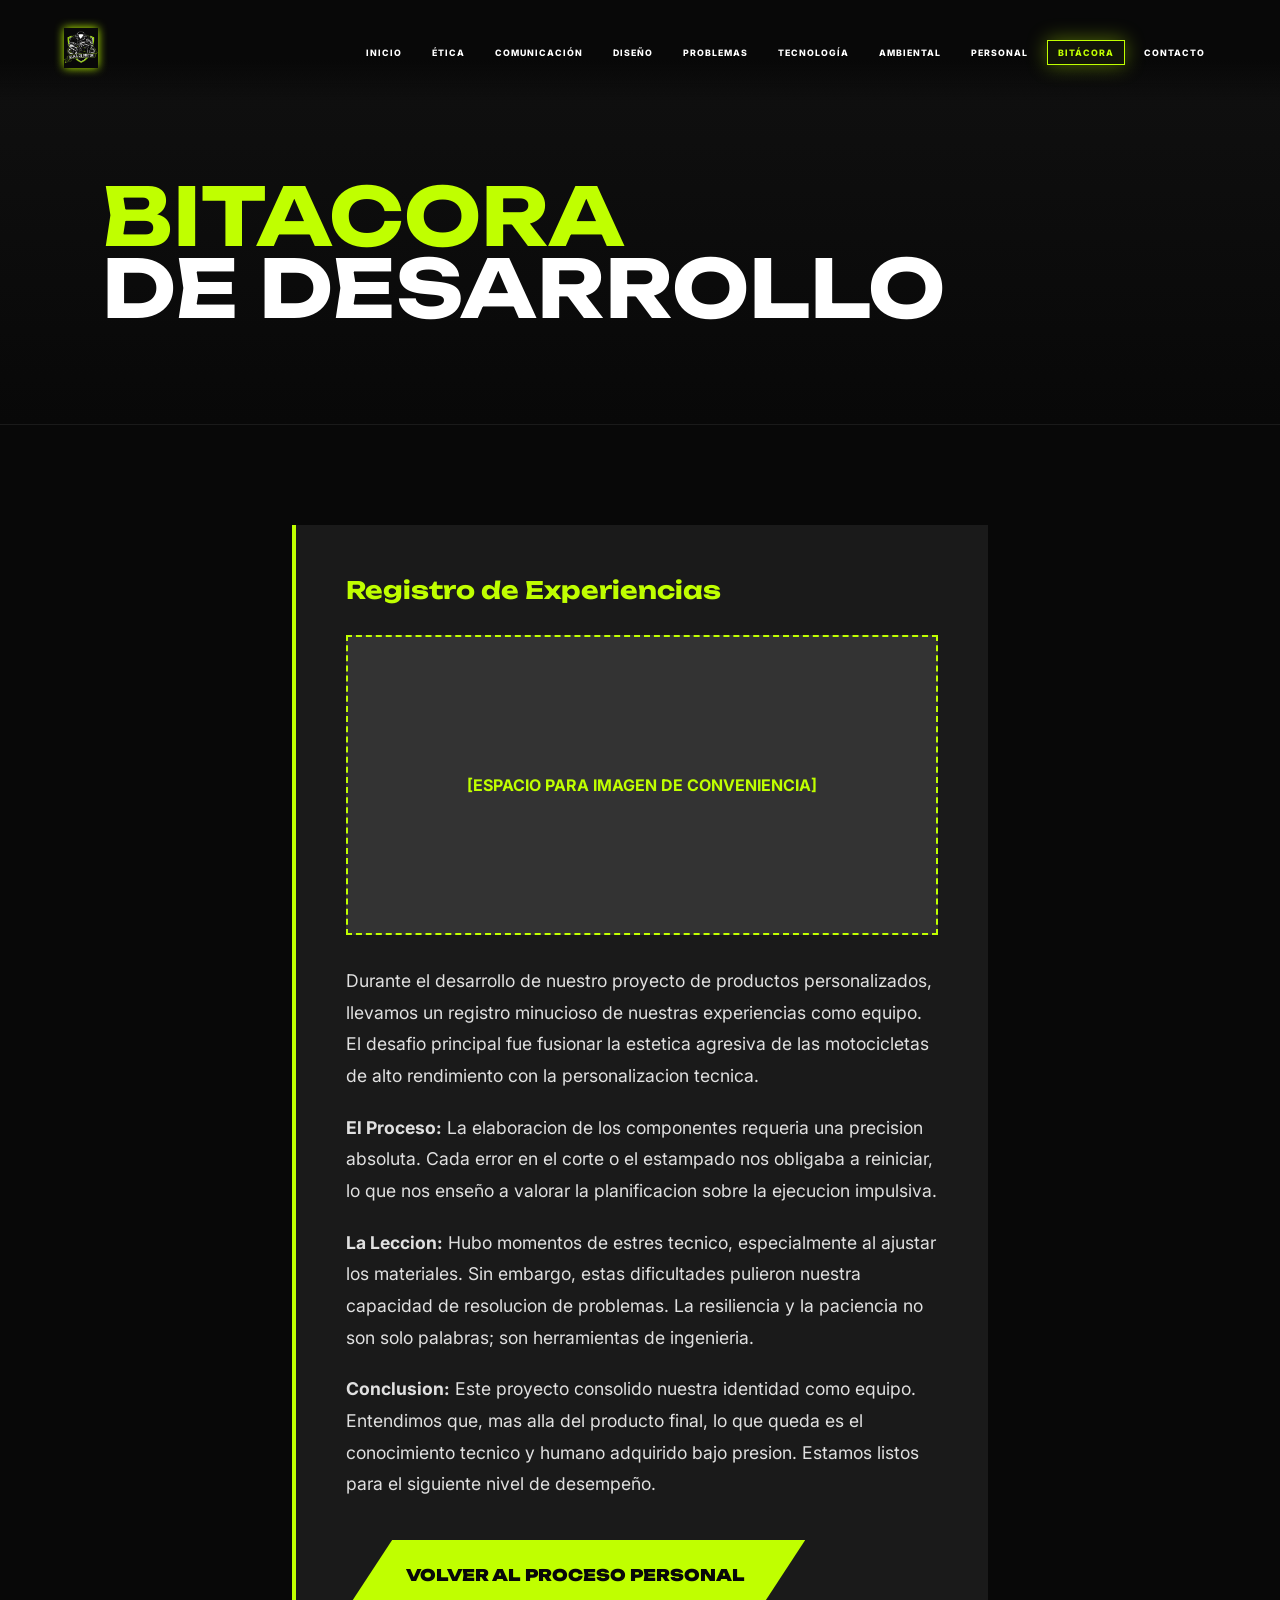
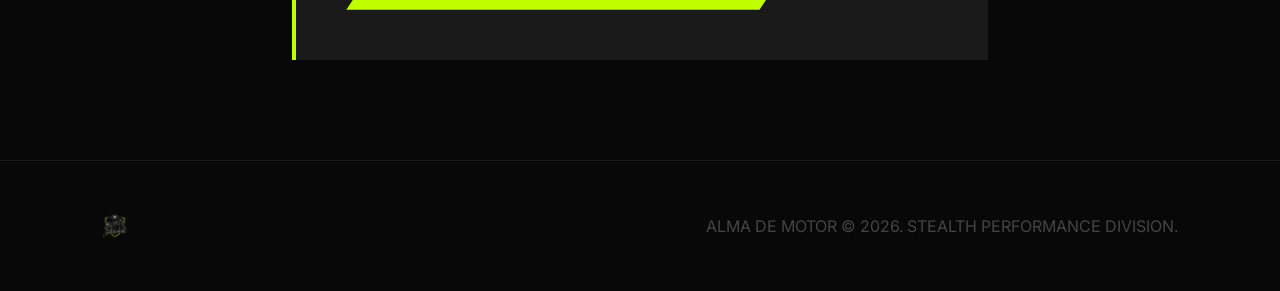
==== bitacora.html @ 805fa4a4 "Cambios de Xavier" ====
<!DOCTYPE html>
<html lang="es">
<head>
    <meta charset="UTF-8">
    <meta name="viewport" content="width=device-width, initial-scale=1.0">
    <title>BITACORA | Alma de Motor</title>
    <link rel="stylesheet" href="https://cdnjs.cloudflare.com/ajax/libs/font-awesome/6.4.0/css/all.min.css">
    <link rel="stylesheet" href="css/style.css">
</head>
<body>

    <nav class="navbar">
        <a href="index.html" class="logo"><img src="assets/Logo.jpg" alt="Alma de Motor"></a>
        <ul class="nav-links">
            <li><a href="index.html">Inicio</a></li>
            <li><a href="competencia1.html">Ética</a></li>
            <li><a href="competencia2.html">Comunicación</a></li>
            <li><a href="competencia3.html">Diseño</a></li>
            <li><a href="competencia4.html">Problemas</a></li>
            <li><a href="competencia5.html">Tecnología</a></li>
            <li><a href="competencia6.html">Ambiental</a></li>
            <li><a href="competencia7.html">Personal</a></li>
            <li><a href="bitacora.html" class="active">Bitácora</a></li>
            <li><a href="contacto.html">Contacto</a></li>
        </ul>
    </nav>

    <header class="page-header">
        <h1><span>BITACORA</span> DE DESARROLLO</h1>
    </header>

    <section class="container" style="max-width: 900px;">
        <div style="background: var(--tungsten); padding: 50px; border-left: 4px solid var(--acid);">
            <h2 style="font-family: 'Unbounded'; color: var(--acid); margin-bottom: 30px;">Registro de Experiencias</h2>
            
            <div style="width: 100%; height: 300px; background: #333; margin-bottom: 30px; display: flex; align-items: center; justify-content: center; border: 2px dashed var(--acid);">
                <span style="color: var(--acid); font-weight: bold;">[ESPACIO PARA IMAGEN DE CONVENIENCIA]</span>
            </div>

            <div style="line-height: 1.8; color: var(--silver); font-size: 1.1rem; display: flex; flex-direction: column; gap: 20px;">
                <p>Durante el desarrollo de nuestro proyecto de productos personalizados, llevamos un registro minucioso de nuestras experiencias como equipo. El desafio principal fue fusionar la estetica agresiva de las motocicletas de alto rendimiento con la personalizacion tecnica.</p>
                <p><strong>El Proceso:</strong> La elaboracion de los componentes requeria una precision absoluta. Cada error en el corte o el estampado nos obligaba a reiniciar, lo que nos enseño a valorar la planificacion sobre la ejecucion impulsiva.</p>
                <p><strong>La Leccion:</strong> Hubo momentos de estres tecnico, especialmente al ajustar los materiales. Sin embargo, estas dificultades pulieron nuestra capacidad de resolucion de problemas. La resiliencia y la paciencia no son solo palabras; son herramientas de ingenieria.</p>
                <p><strong>Conclusion:</strong> Este proyecto consolido nuestra identidad como equipo. Entendimos que, mas alla del producto final, lo que queda es el conocimiento tecnico y humano adquirido bajo presion. Estamos listos para el siguiente nivel de desempeño.</p>
            </div>
            
            <div style="margin-top: 40px; display: flex; gap: 20px;">
                <a href="competencia7.html" class="btn-volt">VOLVER AL PROCESO PERSONAL</a>
            </div>
        </div>
    </section>

    <footer style="padding: 50px 8%; border-top: 1px solid var(--tungsten);">
        <div style="display: flex; justify-content: space-between; align-items: center;">
            <img src="assets/Logo.jpg" alt="Logo" style="height: 30px; opacity: 0.5;">
            <p style="color: #444;">ALMA DE MOTOR © 2026. STEALTH PERFORMANCE DIVISION.</p>
        </div>
    </footer>

    <script src="js/main.js"></script>
</body>
</html>
---- css/style.css ----
/* 
   ALMA DE MOTOR - HYPER-NEON STEALTH UI
   Palette: #000000 (Carbon), #C0FF00 (Acid Lime), #333333 (Tungsten), #FFFFFF (Pure)
*/

@import url('https://fonts.googleapis.com/css2?family=Unbounded:wght@400;900&family=Inter:wght@300;700&display=swap');

:root {
    --carbon: #080808;      /* Negro base profundo */
    --acid: #C0FF00;        /* Verde Ácido / Volt (EL COLOR LLAMATIVO) */
    --tungsten: #1A1A1A;    /* Gris técnico */
    --silver: #E0E0E0;      /* Detalle metálico */
    --white: #FFFFFF;
    --transition: 0.4s cubic-bezier(0.9, 0, 0.1, 1);
    --neon-glow: 0 0 20px rgba(192, 255, 0, 0.4);
}

* { margin: 0; padding: 0; box-sizing: border-box; }

body {
    font-family: 'Inter', sans-serif;
    background-color: var(--carbon);
    color: var(--white);
    overflow-x: hidden;
}

/* NAVBAR STEALTH */
.navbar {
    position: fixed;
    top: 0; width: 100%; height: 100px;
    z-index: 1000;
    display: flex;
    justify-content: space-between;
    align-items: center;
    padding: 0 5%;
    background: linear-gradient(to bottom, var(--carbon) 60%, transparent);
    transition: var(--transition);
}

.navbar.scrolled {
    height: 70px;
    background: rgba(8, 8, 8, 0.95);
    backdrop-filter: blur(10px);
    border-bottom: 2px solid var(--acid);
}

.logo img { height: 40px; filter: drop-shadow(0 0 5px var(--acid)); }

.nav-links { display: flex; list-style: none; gap: 8px; flex-wrap: wrap; justify-content: flex-end; }
.nav-links a {
    text-decoration: none;
    color: var(--white);
    font-weight: 800;
    font-size: 0.55rem;
    text-transform: uppercase;
    letter-spacing: 1px;
    padding: 6px 10px;
    border: 1px solid transparent;
    transition: 0.3s;
}

.nav-links a:hover, .nav-links a.active {
    color: var(--acid);
    border: 1px solid var(--acid);
    background: rgba(192, 255, 0, 0.05);
    box-shadow: var(--neon-glow);
}

/* HERO AGRESIVO */
.hero {
    height: 100vh;
    display: flex;
    align-items: center;
    padding: 0 8%;
    background: radial-gradient(circle at 80% 50%, #1a1a1a 0%, var(--carbon) 70%);
    position: relative;
    overflow: hidden;
}

.hero-video {
    position: absolute;
    top: 50%;
    left: 50%;
    min-width: 100%;
    min-height: 100%;
    width: auto;
    height: auto;
    transform: translate(-50%, -50%);
    object-fit: cover;
    z-index: 1;
    opacity: 0.6;
}

.hero-overlay {
    position: absolute;
    top: 0;
    left: 0;
    width: 100%;
    height: 100%;
    background: linear-gradient(70deg, var(--carbon) 30%, transparent 100%);
    z-index: 2;
}

.hero-content { z-index: 10; width: 100%; }

.hero-content h1 {
    font-family: 'Unbounded', cursive;
    font-size: clamp(3rem, 12vw, 10rem);
    line-height: 0.8;
    text-transform: uppercase;
    color: var(--white);
    margin-bottom: 20px;
}

.hero-content h1 span {
    color: var(--acid);
    -webkit-text-stroke: 2px var(--acid);
    -webkit-text-fill-color: transparent;
    display: block;
}

.hero-content p {
    font-size: 1.5rem;
    max-width: 600px;
    color: var(--silver);
    font-weight: 300;
    margin-bottom: 40px;
}

/* MÉTRICAS EN BLOQUE VOLT */
.high-impact-bar {
    display: grid;
    grid-template-columns: repeat(3, 1fr);
    background: var(--acid);
    color: var(--carbon);
    padding: 80px 5%;
}

.impact-item h2 { font-family: 'Unbounded'; font-size: 5rem; line-height: 1; }
.impact-item p { font-weight: 900; text-transform: uppercase; letter-spacing: 2px; }

/* GRID DE MÁQUINAS (STYLIZED) */
.grid-section { padding: 120px 8%; background: #0c0c0c; }

.machine-grid {
    display: grid;
    grid-template-columns: 1fr 1fr 1fr;
    gap: 30px;
}

.machine-card {
    background: var(--tungsten);
    height: 500px;
    position: relative;
    overflow: hidden;
    border-bottom: 5px solid var(--tungsten);
    transition: var(--transition);
}

.machine-card:hover {
    border-bottom-color: var(--acid);
    transform: translateY(-10px);
}

.machine-card img {
    width: 100%; height: 100%; object-fit: cover;
    opacity: 0.5;
    transition: 0.5s;
}

.machine-card:hover img { opacity: 1; transform: scale(1.1); }

.card-info {
    position: absolute;
    bottom: 0; left: 0; width: 100%;
    padding: 40px;
    background: linear-gradient(to top, var(--carbon), transparent);
}

.card-info h3 { font-family: 'Unbounded'; color: var(--acid); margin-bottom: 10px; }

/* REVEAL */
.reveal { opacity: 0; transform: translateY(50px); transition: 1s var(--transition); }
.reveal.active { opacity: 1; transform: translateY(0); }

/* BOTÓN NEÓN */
.btn-volt {
    padding: 25px 60px;
    background: var(--acid);
    color: var(--carbon);
    text-decoration: none;
    font-family: 'Unbounded';
    font-weight: 900;
    text-transform: uppercase;
    display: inline-block;
    clip-path: polygon(10% 0, 100% 0, 90% 100%, 0 100%);
    transition: 0.3s;
}

.btn-volt:hover {
    background: var(--white);
    transform: skewX(-5deg) scale(1.05);
    box-shadow: 0 0 30px var(--acid);
}

/* FOOTER */
footer { padding: 100px 8%; background: var(--carbon); border-top: 1px solid var(--tungsten); }

/* INTERNAL PAGES STYLING */
.page-header {
    padding: 180px 8% 100px;
    background: linear-gradient(to bottom, #111, var(--carbon));
    border-bottom: 1px solid var(--tungsten);
}

.page-header h1 {
    font-family: 'Unbounded';
    font-size: clamp(2.5rem, 8vw, 5rem);
    text-transform: uppercase;
    line-height: 0.9;
}

.page-header h1 span {
    color: var(--acid);
    display: block;
}

.container {
    max-width: 1400px;
    margin: 0 auto;
    padding: 100px 8%;
}

.section-grid {
    display: grid;
    grid-template-columns: repeat(auto-fit, minmax(300px, 1fr));
    gap: 40px;
    margin-top: 60px;
}

/* FORM STYLES */
.contact-container {
    display: grid;
    grid-template-columns: 1.5fr 1fr;
    gap: 80px;
}

.form-group {
    margin-bottom: 30px;
    position: relative;
}

.form-group input, 
.form-group textarea {
    width: 100%;
    background: var(--tungsten);
    border: 1px solid #333;
    padding: 20px;
    color: var(--white);
    font-family: 'Inter';
    font-size: 1rem;
    transition: 0.3s;
    outline: none;
}

.form-group input:focus, 
.form-group textarea:focus {
    border-color: var(--acid);
    box-shadow: var(--neon-glow);
}

.info-card {
    background: var(--tungsten);
    padding: 50px;
    border-left: 4px solid var(--acid);
}

.info-card h3 {
    font-family: 'Unbounded';
    color: var(--acid);
    margin-bottom: 20px;
    font-size: 1.5rem;
}

.info-card p {
    margin-bottom: 15px;
    color: var(--silver);
    font-size: 1.1rem;
}

/* RESPONSIVE */
@media (max-width: 1024px) {
    .machine-grid, .section-grid { grid-template-columns: 1fr 1fr; }
    .contact-container { grid-template-columns: 1fr; }
}

@media (max-width: 768px) {
    .machine-grid, .section-grid { grid-template-columns: 1fr; }
    .navbar { height: 80px; }
    .hero-content h1 { font-size: 4rem; }
    .high-impact-bar { grid-template-columns: 1fr; gap: 40px; text-align: center; }
}
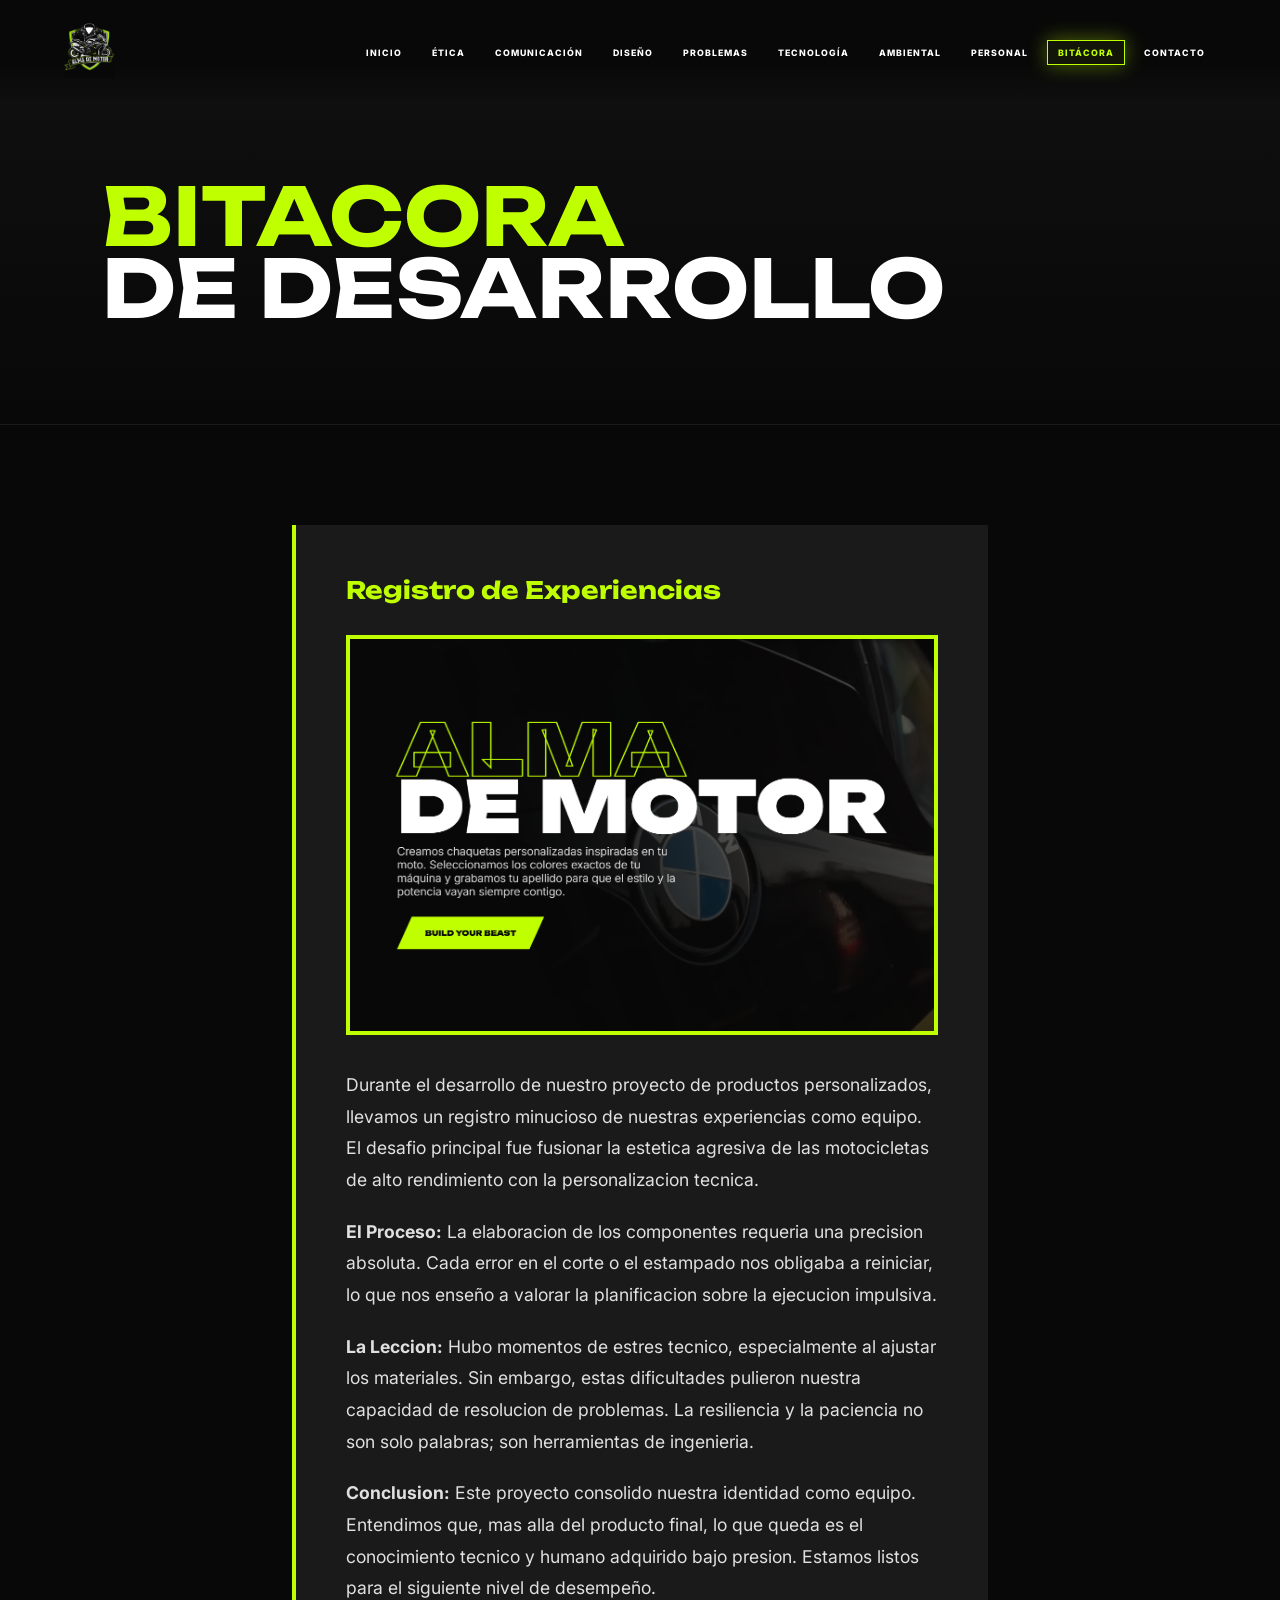
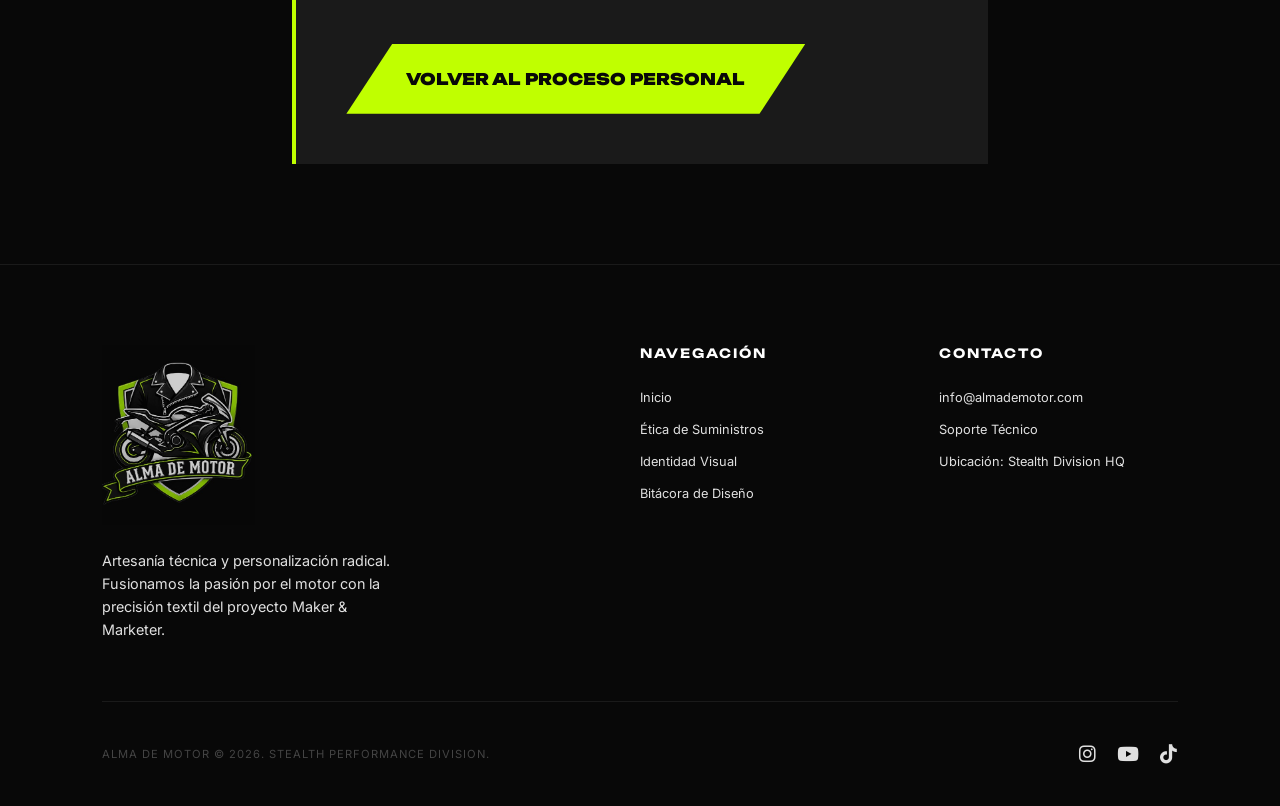
==== commit b4138070: "Adaptando a Telefonos" ====
--- a/bitacora.html
+++ b/bitacora.html
@@ -11,6 +11,11 @@
 
     <nav class="navbar">
         <a href="index.html" class="logo"><img src="assets/Logo.jpg" alt="Alma de Motor"></a>
+        <div class="menu-toggle">
+            <span></span>
+            <span></span>
+            <span></span>
+        </div>
         <ul class="nav-links">
             <li><a href="index.html">Inicio</a></li>
             <li><a href="competencia1.html">Ética</a></li>
@@ -33,9 +38,7 @@
         <div style="background: var(--tungsten); padding: 50px; border-left: 4px solid var(--acid);">
             <h2 style="font-family: 'Unbounded'; color: var(--acid); margin-bottom: 30px;">Registro de Experiencias</h2>
             
-            <div style="width: 100%; height: 300px; background: #333; margin-bottom: 30px; display: flex; align-items: center; justify-content: center; border: 2px dashed var(--acid);">
-                <span style="color: var(--acid); font-weight: bold;">[ESPACIO PARA IMAGEN DE CONVENIENCIA]</span>
-            </div>
+            <img src="ALMA DE MOTOR - PORTADA.png" alt="Registro de Experiencias" style="width: 100%; height: 400px; object-fit: cover; margin-bottom: 30px; border: 4px solid var(--acid);">
 
             <div style="line-height: 1.8; color: var(--silver); font-size: 1.1rem; display: flex; flex-direction: column; gap: 20px;">
                 <p>Durante el desarrollo de nuestro proyecto de productos personalizados, llevamos un registro minucioso de nuestras experiencias como equipo. El desafio principal fue fusionar la estetica agresiva de las motocicletas de alto rendimiento con la personalizacion tecnica.</p>
@@ -50,10 +53,37 @@
         </div>
     </section>
 
-    <footer style="padding: 50px 8%; border-top: 1px solid var(--tungsten);">
-        <div style="display: flex; justify-content: space-between; align-items: center;">
-            <img src="assets/Logo.jpg" alt="Logo" style="height: 30px; opacity: 0.5;">
-            <p style="color: #444;">ALMA DE MOTOR © 2026. STEALTH PERFORMANCE DIVISION.</p>
+    <footer>
+        <div class="footer-content">
+            <div class="footer-brand">
+                <img src="assets/Logo.jpg" alt="Logo" style="height: 180px; opacity: 0.8;">
+                <p>Artesanía técnica y personalización radical. Fusionamos la pasión por el motor con la precisión textil del proyecto Maker & Marketer.</p>
+            </div>
+            <div class="footer-links">
+                <h4>NAVEGACIÓN</h4>
+                <ul>
+                    <li><a href="index.html">Inicio</a></li>
+                    <li><a href="competencia1.html">Ética de Suministros</a></li>
+                    <li><a href="competencia3.html">Identidad Visual</a></li>
+                    <li><a href="bitacora.html">Bitácora de Diseño</a></li>
+                </ul>
+            </div>
+            <div class="footer-links">
+                <h4>CONTACTO</h4>
+                <ul>
+                    <li><a href="mailto:info@almademotor.com">info@almademotor.com</a></li>
+                    <li><a href="contacto.html">Soporte Técnico</a></li>
+                    <li><a href="#">Ubicación: Stealth Division HQ</a></li>
+                </ul>
+            </div>
+        </div>
+        <div class="footer-bottom">
+            <p>ALMA DE MOTOR © 2026. STEALTH PERFORMANCE DIVISION.</p>
+            <div class="social-links">
+                <a href="#"><i class="fab fa-instagram"></i></a>
+                <a href="#"><i class="fab fa-youtube"></i></a>
+                <a href="#"><i class="fab fa-tiktok"></i></a>
+            </div>
         </div>
     </footer>
 
--- a/css/style.css
+++ b/css/style.css
@@ -44,7 +44,7 @@
     border-bottom: 2px solid var(--acid);
 }
 
-.logo img { height: 40px; filter: drop-shadow(0 0 5px var(--acid)); }
+.logo img { height: 60px; }
 
 .nav-links { display: flex; list-style: none; gap: 8px; flex-wrap: wrap; justify-content: flex-end; }
 .nav-links a {
@@ -64,6 +64,22 @@
     border: 1px solid var(--acid);
     background: rgba(192, 255, 0, 0.05);
     box-shadow: var(--neon-glow);
+}
+
+.menu-toggle {
+    display: none;
+    flex-direction: column;
+    gap: 6px;
+    cursor: pointer;
+    z-index: 1001;
+}
+
+.menu-toggle span {
+    display: block;
+    width: 30px;
+    height: 2px;
+    background: var(--white);
+    transition: 0.3s;
 }
 
 /* HERO AGRESIVO */
@@ -289,14 +305,182 @@
 }
 
 /* RESPONSIVE */
+/* Competence Pages Styling */
+.comp-content { padding: 100px 8%; color: var(--silver); }
+.hero-comp { border-left: 5px solid var(--acid); padding-left: 40px; margin-bottom: 60px; }
+.hero-comp h1 { font-family: 'Unbounded'; font-size: clamp(2rem, 5vw, 3.5rem); line-height: 1; }
+
+/* C5 - Tech Hero */
+.tech-hero { text-align: center; margin-bottom: 80px; padding: 60px; border: 2px solid var(--acid); }
+.tech-hero h1 { font-family: 'Unbounded'; font-size: clamp(2rem, 6vw, 4rem); }
+
+/* C7 - Journal */
+.journal-container { background: var(--tungsten); padding: 50px; border-left: 5px solid var(--acid); }
+.day-entry { margin-bottom: 40px; padding-bottom: 30px; border-bottom: 1px solid #444; }
+.day-entry h3 { color: var(--acid); font-family: 'Unbounded'; margin-bottom: 15px; }
+
+/* Lists */
+.list-big { list-style: none; padding: 0; }
+.list-big li { margin-bottom: 20px; padding: 15px; background: #252525; border-radius: 5px; }
+.list-big i { color: var(--acid); margin-right: 15px; font-size: 1.2rem; }
+.info-list { list-style: none; padding: 0; }
+.info-list li { margin-bottom: 15px; padding: 10px; background: #252525; }
+.risk-item { margin-bottom: 15px; padding: 10px; background: #252525; }
+
+/* Contact */
+.contact-container { display: grid; grid-template-columns: 1.5fr 1fr; gap: 80px; }
+
+.content-grid { 
+    display: grid; 
+    grid-template-columns: 1fr 1fr; 
+    gap: 40px; 
+    margin-top: 40px; 
+}
+
+.box { background: var(--tungsten); padding: 40px; }
+.box h3 { color: var(--acid); font-family: 'Unbounded'; margin-bottom: 20px; }
+.box img { max-width: 100%; height: auto !important; }
+
+/* Global Footer Image Fix */
+.footer-brand img {
+    max-width: 100%;
+    height: auto !important;
+    max-height: 180px;
+}
+
 @media (max-width: 1024px) {
-    .machine-grid, .section-grid { grid-template-columns: 1fr 1fr; }
-    .contact-container { grid-template-columns: 1fr; }
+    .content-grid { grid-template-columns: 1fr; }
+    .footer-content { grid-template-columns: 1fr 1fr; }
 }
 
 @media (max-width: 768px) {
     .machine-grid, .section-grid { grid-template-columns: 1fr; }
-    .navbar { height: 80px; }
-    .hero-content h1 { font-size: 4rem; }
+    .navbar { height: 80px; padding: 0 5%; }
+    
+    .menu-toggle { display: flex; }
+    
+    .nav-links {
+        position: fixed;
+        top: 0;
+        right: -100%;
+        width: 80%;
+        height: 100vh;
+        background: rgba(8, 8, 8, 0.98);
+        flex-direction: column;
+        justify-content: center;
+        align-items: center;
+        gap: 20px;
+        transition: 0.5s cubic-bezier(0.9, 0, 0.1, 1);
+        backdrop-filter: blur(20px);
+        border-left: 2px solid var(--acid);
+    }
+    
+    .nav-links.active { right: 0; }
+    
+    .nav-links a { font-size: 1rem; width: 100%; text-align: center; padding: 15px; }
+
+    .hero-content h1 { font-size: 3.5rem; }
+    .hero-content p { font-size: 1.1rem; }
     .high-impact-bar { grid-template-columns: 1fr; gap: 40px; text-align: center; }
-}
+    .impact-item h2 { font-size: 4rem; }
+
+    .hero-comp { padding-left: 20px; }
+    .hero-comp h1 { font-size: 2.2rem; }
+
+    .contact-container { grid-template-columns: 1fr; gap: 40px; }
+    .tech-hero { padding: 30px; }
+    .journal-container { padding: 25px; }
+}
+
+/* Footer Responsive Stack */
+@media (max-width: 768px) {
+    .footer-content {
+        grid-template-columns: 1fr !important;
+        gap: 40px;
+        text-align: center;
+    }
+    
+    .footer-brand p {
+        margin: 20px auto;
+    }
+    
+    .footer-bottom {
+        flex-direction: column;
+        gap: 20px;
+    }
+}
+/* Footer Refined */
+footer {
+    padding: 80px 8% 40px;
+    background: #080808;
+    border-top: 1px solid #1a1a1a;
+}
+
+.footer-content {
+    display: grid;
+    grid-template-columns: 2fr 1fr 1fr;
+    gap: 60px;
+    margin-bottom: 60px;
+}
+
+.footer-brand p {
+    color: var(--silver);
+    margin-top: 20px;
+    max-width: 300px;
+    line-height: 1.6;
+    font-size: 0.9rem;
+}
+
+.footer-links h4 {
+    color: var(--white);
+    font-family: 'Unbounded';
+    margin-bottom: 25px;
+    font-size: 0.8rem;
+    letter-spacing: 2px;
+}
+
+.footer-links ul {
+    list-style: none;
+}
+
+.footer-links li {
+    margin-bottom: 12px;
+}
+
+.footer-links a {
+    color: var(--silver);
+    text-decoration: none;
+    font-size: 0.8rem;
+    transition: 0.3s;
+}
+
+.footer-links a:hover {
+    color: var(--acid);
+}
+
+.footer-bottom {
+    padding-top: 40px;
+    border-top: 1px solid #1a1a1a;
+    display: flex;
+    justify-content: space-between;
+    align-items: center;
+    color: #444;
+    font-size: 0.7rem;
+    letter-spacing: 1px;
+}
+
+.social-links {
+    display: flex;
+    gap: 20px;
+}
+
+.social-links a {
+    color: var(--silver);
+    font-size: 1.2rem;
+    transition: 0.3s;
+}
+
+.social-links a:hover {
+    color: var(--acid);
+    transform: translateY(-3px);
+}
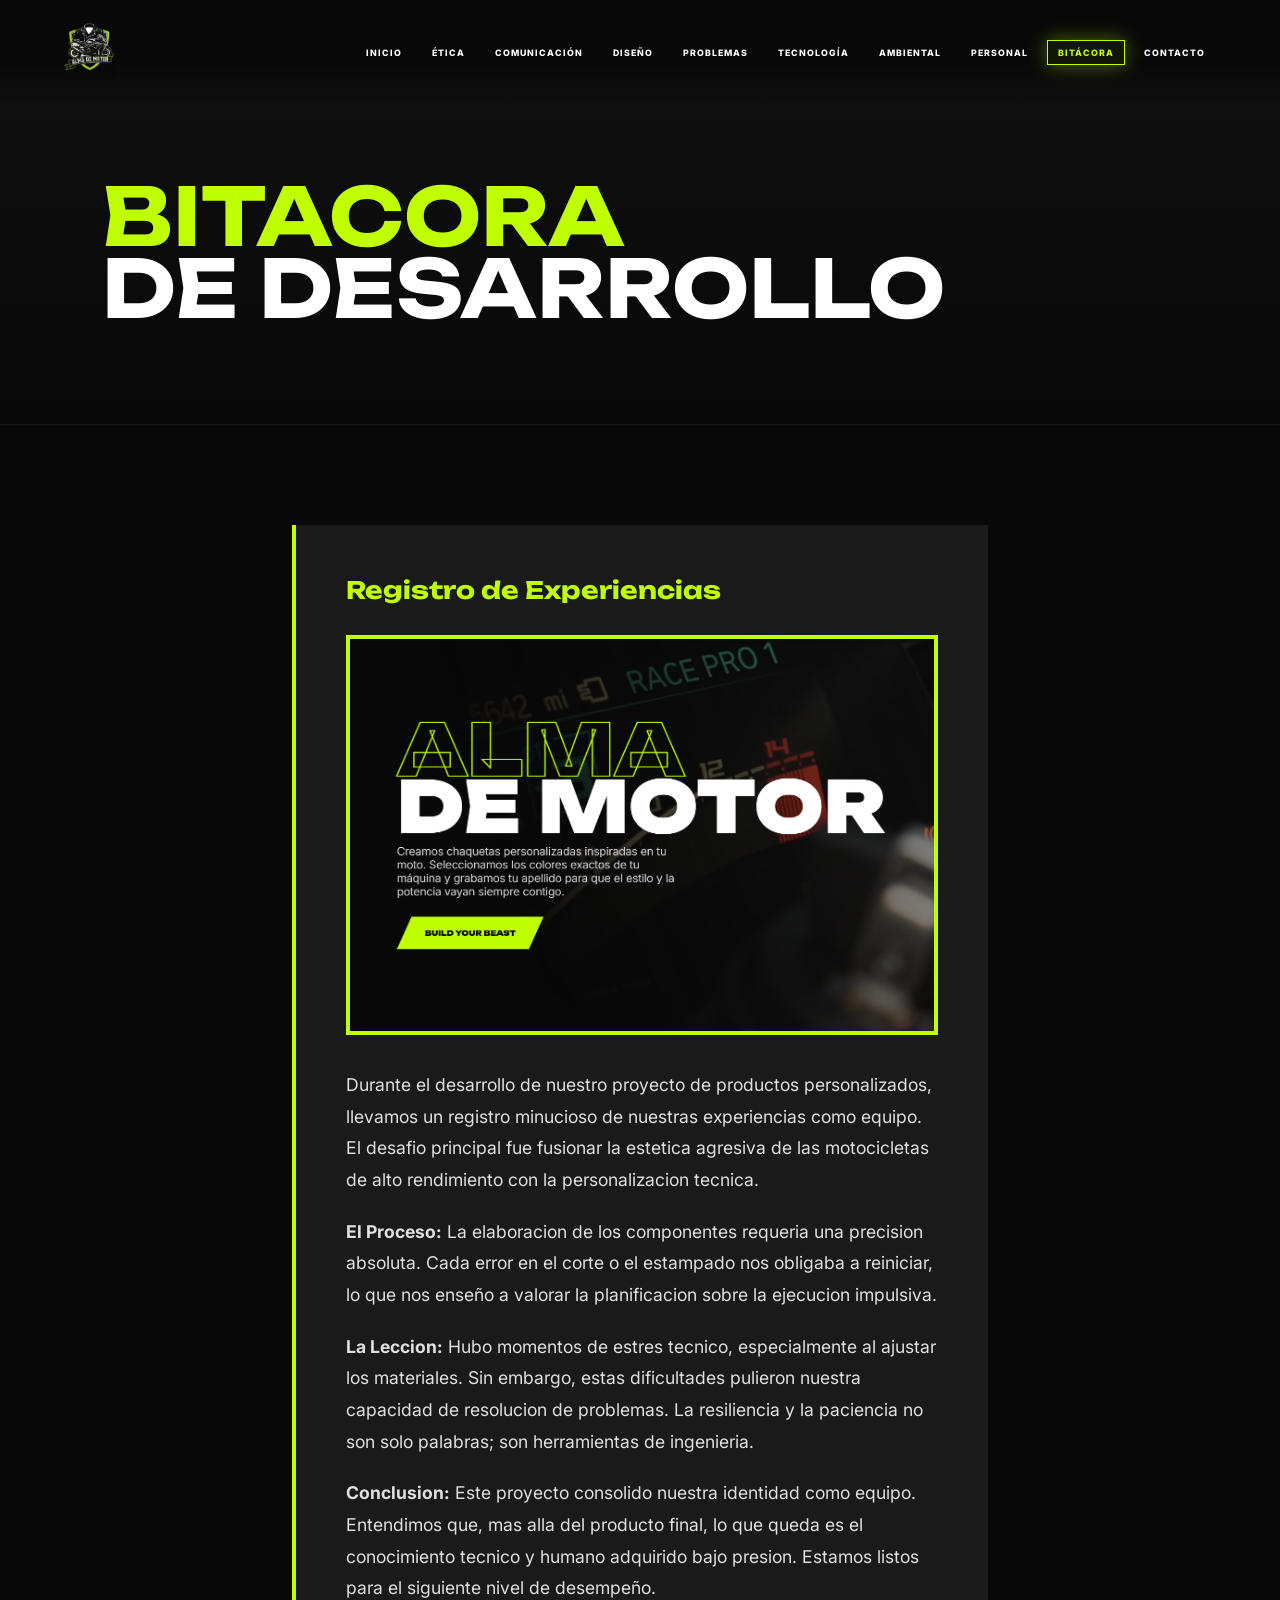
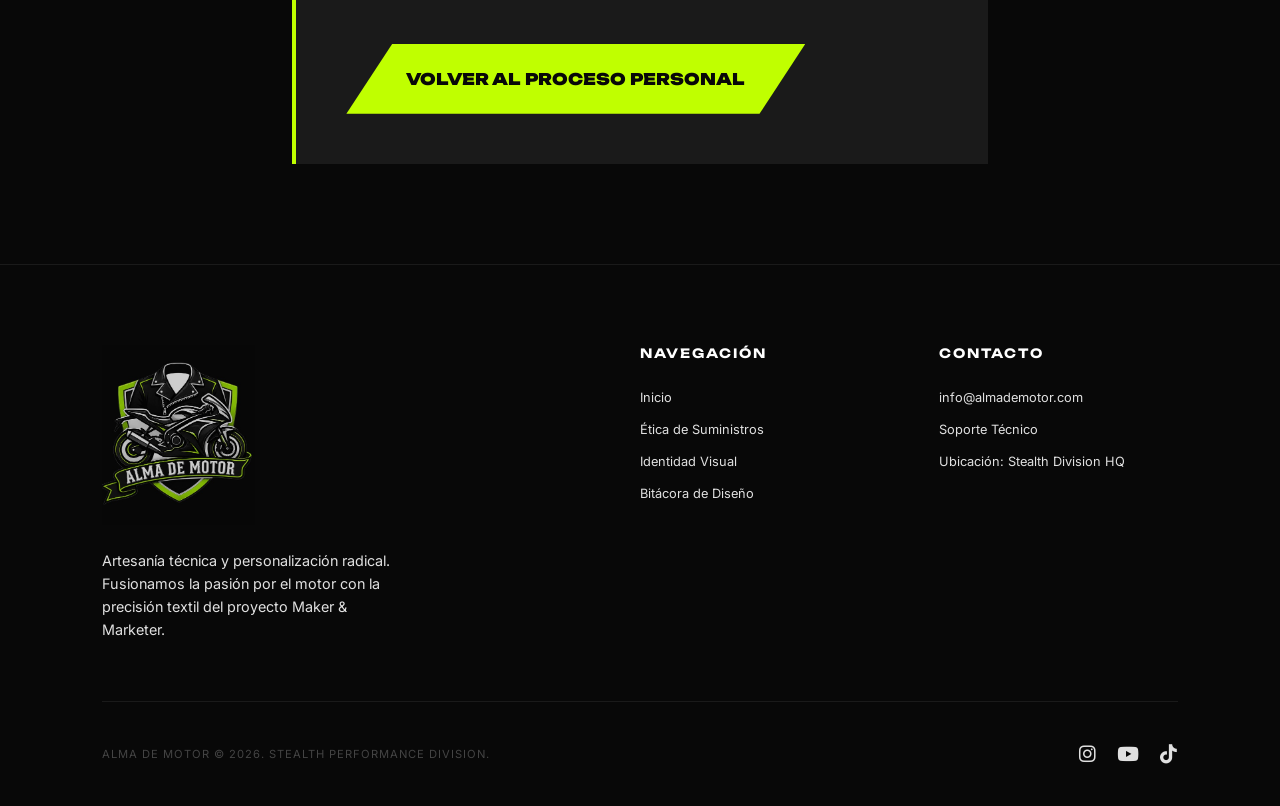
==== commit 4be3550e: "Ico de pestañas + Borrado de Video Duplicado" ====
--- a/bitacora.html
+++ b/bitacora.html
@@ -1,10 +1,11 @@
-<!DOCTYPE html>
+﻿<!DOCTYPE html>
 <html lang="es">
 <head>
     <meta charset="UTF-8">
     <meta name="viewport" content="width=device-width, initial-scale=1.0">
     <title>BITACORA | Alma de Motor</title>
     <link rel="stylesheet" href="https://cdnjs.cloudflare.com/ajax/libs/font-awesome/6.4.0/css/all.min.css">
+    <link rel="icon" type="image/x-icon" href="assets/Logo.ico">
     <link rel="stylesheet" href="css/style.css">
 </head>
 <body>
